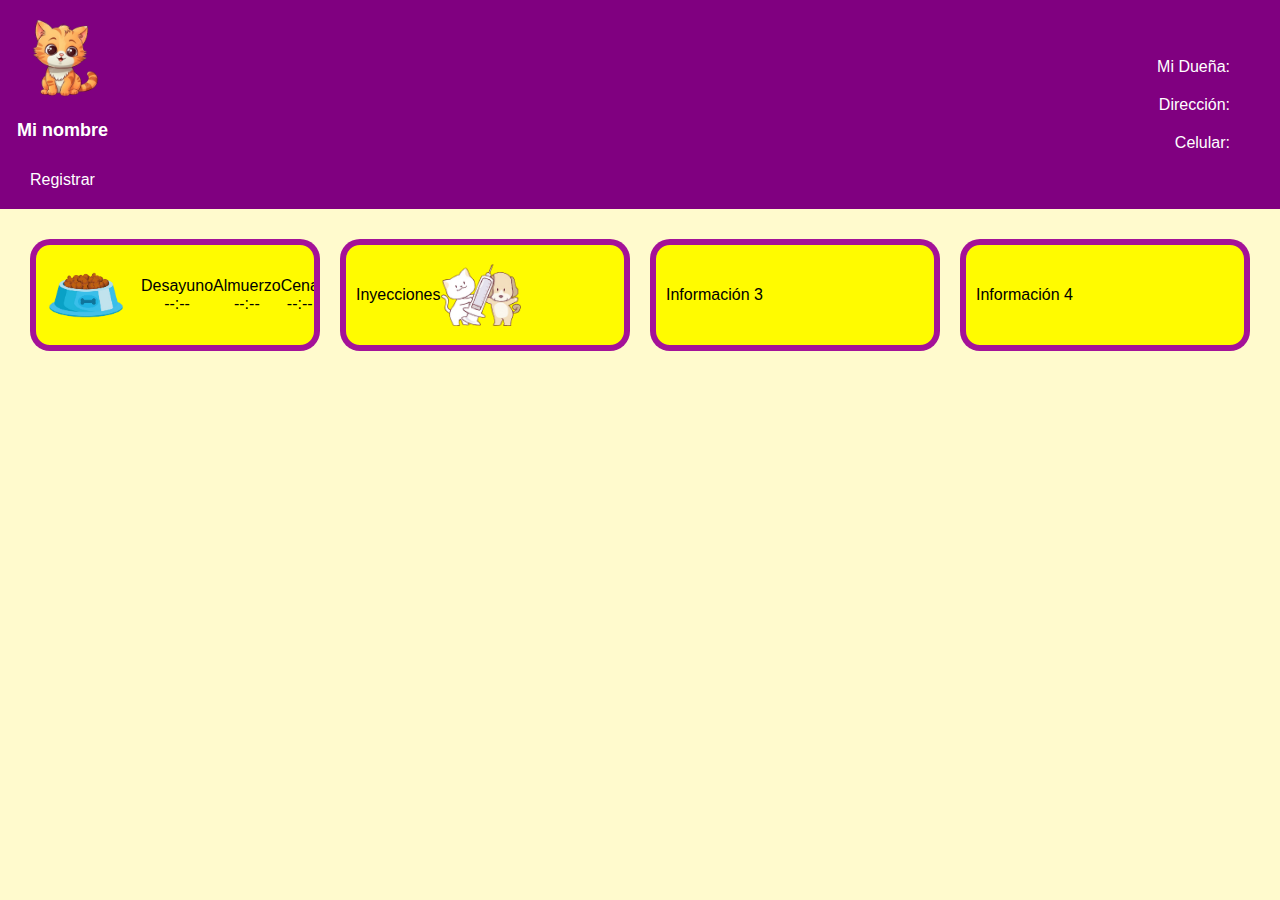
==== index.html @ 26387d6e "cuadro inyecciones" ====
<!DOCTYPE html>
<html lang="es">
<head>
    <meta charset="UTF-8">
    <meta name="viewport" content="width=device-width, initial-scale=1.0">
    <title>Mi Registro</title>
    <link rel="stylesheet" href="styles.css">
    
    
</head>
<body>
    <header class="banner">
        <div class="banner-left">
            <div class="banner-img">
                <img src="/imagenes/gato sin fondo.png" alt="Imagen animal" id="animal-image">
                <h1 id="animal-name">Mi Nombre</h1>
                <a id="login-btn" href="registro.html">Registrar</a>
                
            </div>
        </div>
        <div class="banner-right">
            <p id="user-due">Mi Dueña: </p>
            <p id="user-address">Dirección: </p>
            <p id="user-phone">Celular: </p>
            
           
            
        </div>
    </header>

    <main class="content">
        <div class="info-grid">
            
            <a href="comida.html" class="info-box">
                
                <img src="/imagenes/plato-con-comida.png"  style="width: 80px; height: auto;" >
                
                
                <p>Desayuno <span id="breakfast-time-display">--:--</span></p>
                <p>Almuerzo <span id="lunch-time-display">--:--</span></p>
                <p>Cena <span id="dinner-time-display">--:--</span></p>
            </a>

            <a href="otro-enlace.html" class="info-box">Inyecciones 
            <img src="/imagenes/inyeccion.png"  style="width: 80px; height: auto;" >


        </a>
            <a href="otro-enlace.html" class="info-box">Información 3</a>
            <a href="otro-enlace.html" class="info-box">Información 4</a>
        </div>
    </main>

    <script src="main.js"></script>
    <script src="comida.js"></script>
</body>
</html>
---- styles.css ----
body {
    font-family: Arial, sans-serif;
    background-color: #fffacd; /* Amarillo claro */
    margin: 0;
    padding: 0;
    
}

.banner {
    background-color: #800080; /* Morado */
    color: white;
    display: flex;
    justify-content: space-between;
    padding: 10px;
    box-sizing: border-box;
    flex-wrap: wrap;
}

.banner-left {
    display: flex;
    flex-direction: column;
    align-items: center;
    max-width: 300px;
}

.banner-img {
    display: flex;
    flex-direction: column;
    align-items: center;
}

.banner-img img {
    width: 100px;
    height: 100px;
    object-fit: cover;
    border-radius: 50%;
}

.banner-img h1 {
    margin: 10px 0;
    text-align: center;
    font-size: 18px;
}

#login-btn {
    padding: 10px 20px;
    background-color: #800080;
    color: white;
    text-decoration: none;
    border-radius: 5px;
    margin-top: 10px;
}

.banner-right {
    display: flex;
    flex-direction:column;
    justify-content: center;
    align-items: flex-end;
    flex: 1;
    padding-left: 20px;
}

.banner-right p {
    margin: 10px 40px;
}
.content {
    padding: 30px;
}

.info-grid {
    display: grid;
    grid-template-columns: repeat(auto-fit, minmax(200px, 1fr));
    gap: 20px;
}

.info-box {
    background-color: #f0f0f0;
    padding: 20px;
    border-radius: 5px;
    text-align: center;
}

.form-container {
    max-width: 500px;
    margin: 100px auto;
    background-color: white;
    padding: 20px;
    border-radius: 10px;
    box-shadow: 0 0 10px rgba(0, 0, 0, 0.1);
}

form label {
    display: block;
    margin-bottom: 5px;
}

form input {
    width: 100%;
    padding: 8px;
    margin-bottom: 10px;
    border: 1px solid #ccc;
    border-radius: 4px;
}

button {
    display: block;
    width: 100%;
    padding: 10px;
    background-color: #af48af;
    color: rgb(41, 35, 35);
    border: none;
    border-radius: 5px;
    cursor: pointer;
}

/* cuadro*/

.info-box {
    display: flex;
    align-items: center; /* Centra verticalmente el contenido */
    min-width: 200px;
    max-width: 100%; /* Limita el ancho máximo al contenedor */
    padding: 10px;
    border: 6px solid #9e01a3ee;
    border-radius: 20px;
    background-color: #fffb00;
    text-decoration: none;
    color: black;
    transition: background-color 0.5s, border-color 0.3s;
    box-sizing: border-box;
    overflow: hidden;
}

.info-box img {
    width: 80px; /* Ajusta el tamaño de la imagen si es necesario */
    height: auto;
    margin-right: 15px; /* Espacio entre la imagen y el texto */
    flex-shrink: 0;
}

.text-content {
    flex-grow: 1; /* Ocupa el espacio disponible a la derecha de la imagen */
    text-align: center; /* Centra el título horizontalmente */
}

.text-content p {
    margin: 5px 0; /* Añade un pequeño margen entre los párrafos */
}

.text-content .info-horario {
    font-weight: bold; /* Hace que el título sea más destacado */
    margin-bottom: 10px; /* Añade espacio entre el título y el resto del contenido */
}







/* Cambiar el color del fondo al pasar el ratón sobre el cuadro */
.info-box:hover {

    box-shadow: 0 12px 16px rgba(0, 0, 0, 0.2), 0 18px 24px rgba(0, 0, 0, 0.1); /* Sombra más pronunciada para un efecto "flotante" */
    transform: translateY(-2px);
    
   
}

/* Estilo específico para el cuadro de "Comida" al pasar el ratón */
.info-box.comida:hover {
    background-color: #6a0dad; /* Fondo morado más oscuro al pasar el ratón */
}
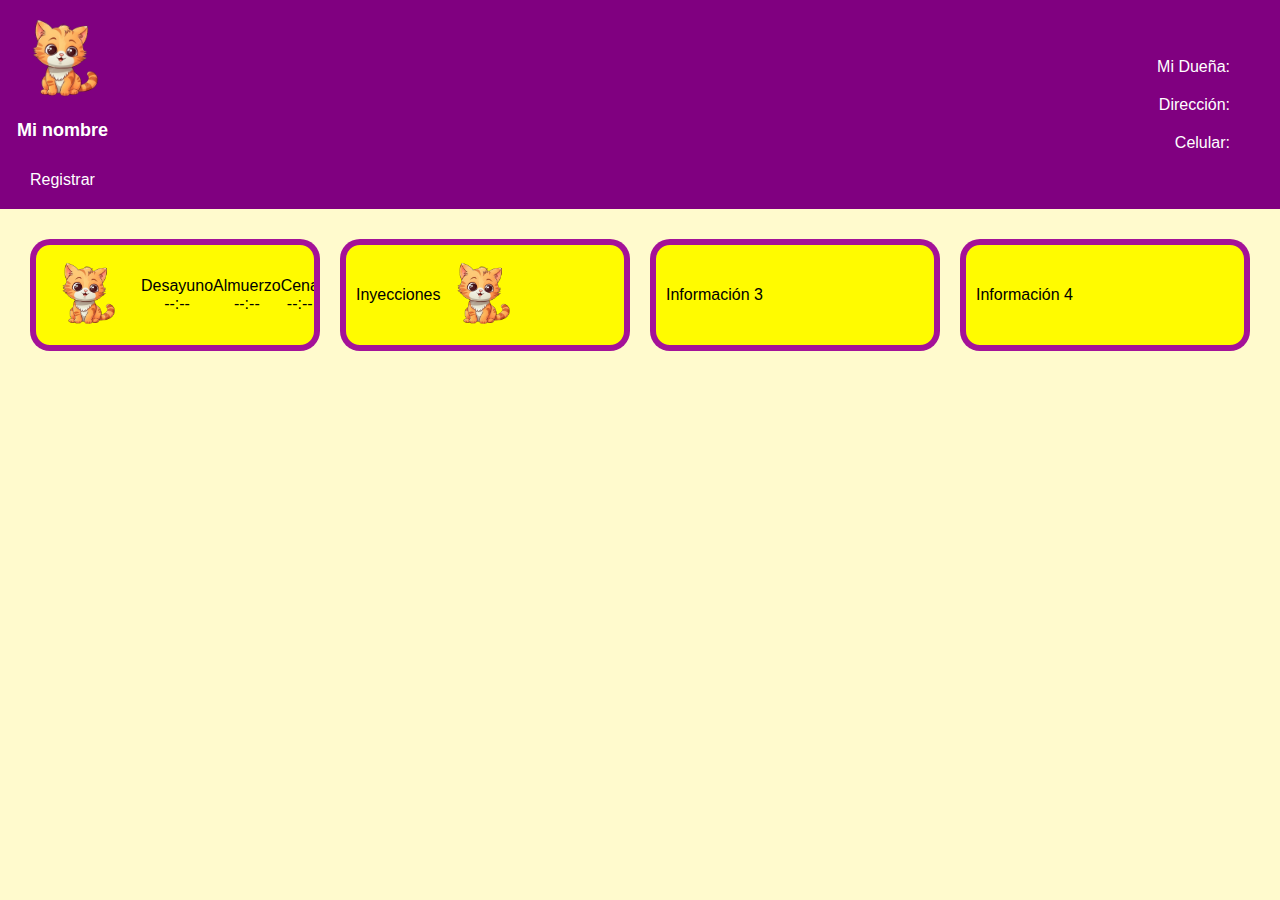
==== commit 3c41a2a8: "prueba formato de foto" ====
--- a/index.html
+++ b/index.html
@@ -33,7 +33,7 @@
             
             <a href="comida.html" class="info-box">
                 
-                <img src="/imagenes/plato-con-comida.png"  style="width: 80px; height: auto;" >
+                <img src="/imagenes/gato sin fondo.png"  style="width: 80px; height: auto;" >
                 
                 
                 <p>Desayuno <span id="breakfast-time-display">--:--</span></p>
@@ -42,7 +42,7 @@
             </a>
 
             <a href="otro-enlace.html" class="info-box">Inyecciones 
-            <img src="/imagenes/inyeccion.png"  style="width: 80px; height: auto;" >
+                <img src="/imagenes/gato sin fondo.png"  style="width: 80px; height: auto;" >
 
 
         </a>
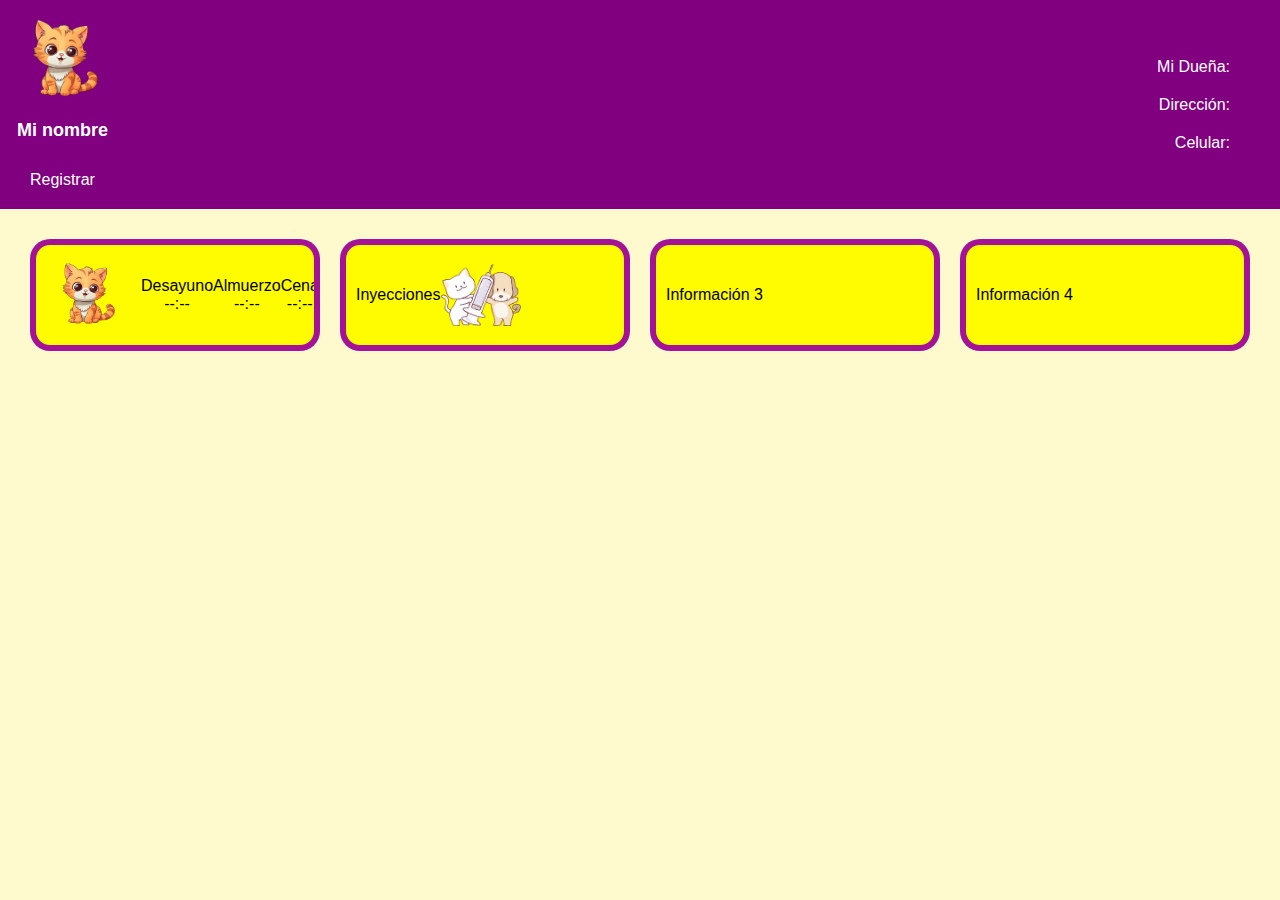
==== commit b7615c55: "foto2" ====
--- a/index.html
+++ b/index.html
@@ -42,7 +42,7 @@
             </a>
 
             <a href="otro-enlace.html" class="info-box">Inyecciones 
-                <img src="/imagenes/gato sin fondo.png"  style="width: 80px; height: auto;" >
+                <img src="/imagenes/inyeccion.png" alt="inyeccion" style="width: 80px; height: auto;" >
 
 
         </a>
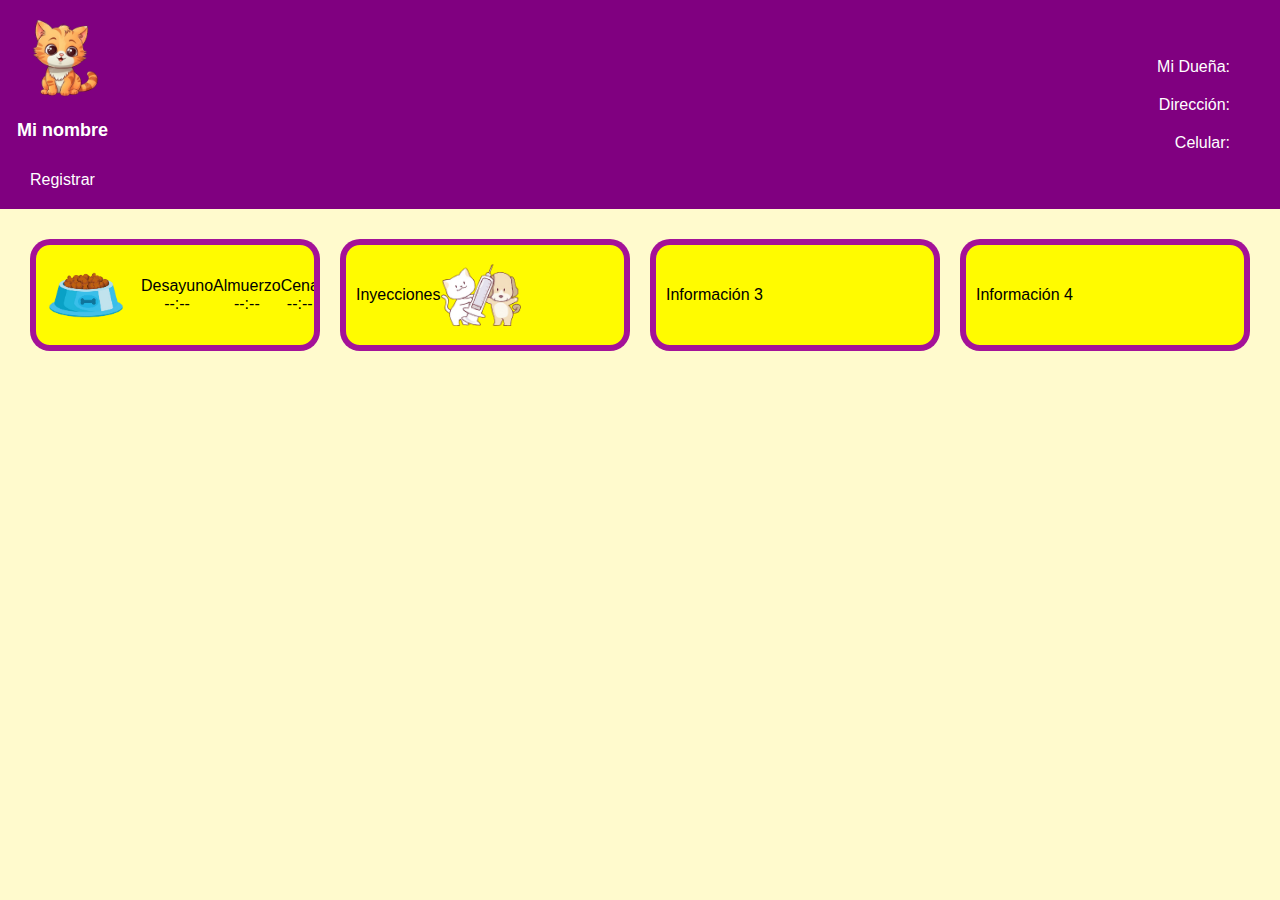
==== commit 8cfb7499: "fotos 3" ====
--- a/index.html
+++ b/index.html
@@ -33,7 +33,7 @@
             
             <a href="comida.html" class="info-box">
                 
-                <img src="/imagenes/gato sin fondo.png"  style="width: 80px; height: auto;" >
+                <img src="/imagenes/plato-con-comida.png" alt="plato-con-comida" style="width: 80px; height: auto;" >
                 
                 
                 <p>Desayuno <span id="breakfast-time-display">--:--</span></p>
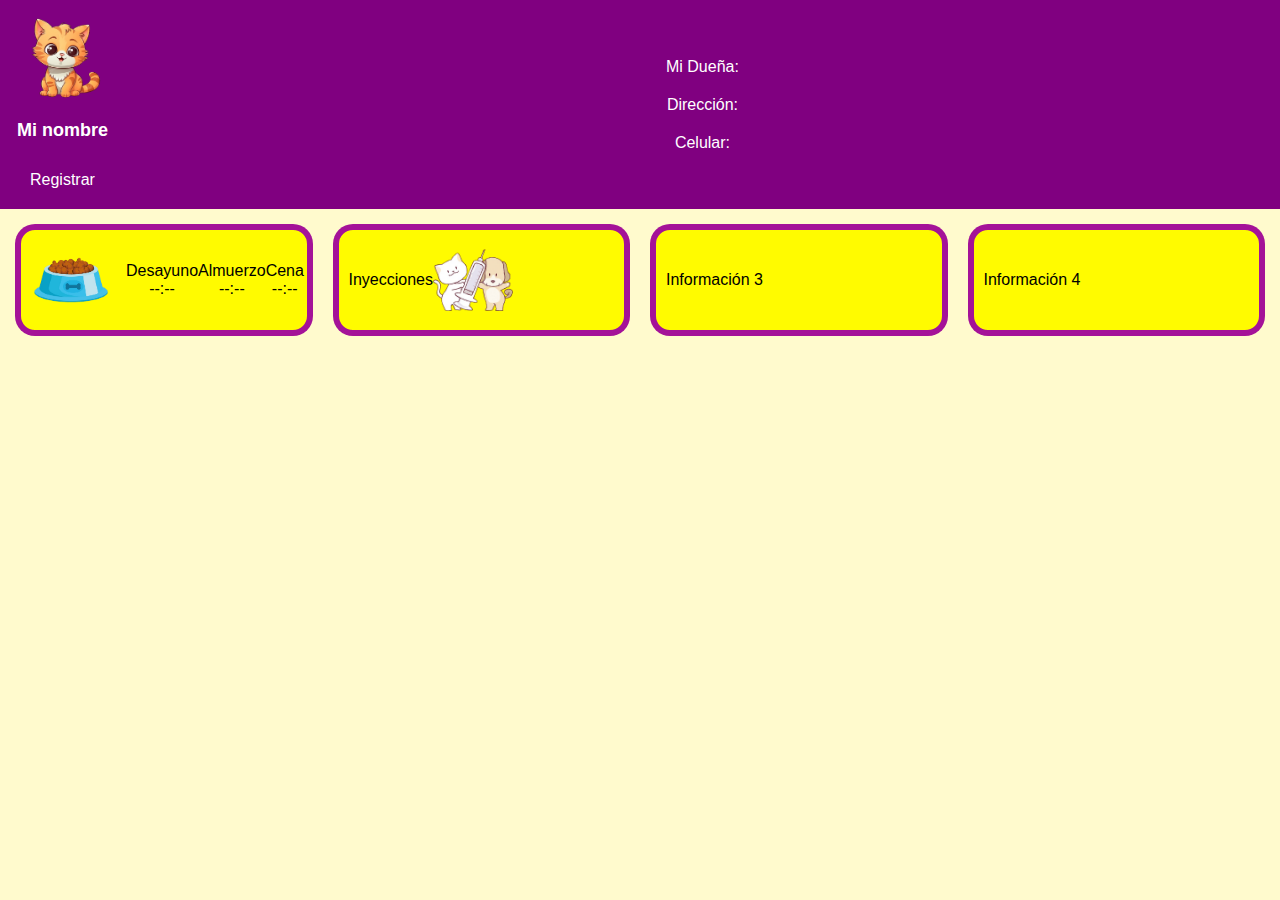
==== commit d4e5fa86: "Carga cambios imagen y main.js" ====
--- a/index.html
+++ b/index.html
@@ -33,7 +33,7 @@
             
             <a href="comida.html" class="info-box">
                 
-                <img src="/imagenes/plato-con-comida.png" alt="plato-con-comida" style="width: 80px; height: auto;" >
+                <img src="imagenes/comida.png" alt="comida" style="width: 80px; height: auto;" >
                 
                 
                 <p>Desayuno <span id="breakfast-time-display">--:--</span></p>
@@ -42,7 +42,7 @@
             </a>
 
             <a href="otro-enlace.html" class="info-box">Inyecciones 
-                <img src="/imagenes/inyeccion.png" alt="inyeccion" style="width: 80px; height: auto;" >
+                <img src="imagenes/inyeccion.png" alt="inyeccion" style="width: 80px; height: auto;" >
 
 
         </a>
--- a/styles.css
+++ b/styles.css
@@ -30,7 +30,7 @@
 }
 
 .banner-img img {
-    width: 100px;
+    width: 100%;
     height: 100px;
     object-fit: cover;
     border-radius: 50%;
@@ -55,16 +55,18 @@
     display: flex;
     flex-direction:column;
     justify-content: center;
-    align-items: flex-end;
+    align-items: center;
     flex: 1;
     padding-left: 20px;
 }
 
 .banner-right p {
-    margin: 10px 40px;
+    margin: 10px 30px;
+   
+    
 }
 .content {
-    padding: 30px;
+    padding: 15px;
 }
 
 .info-grid {
